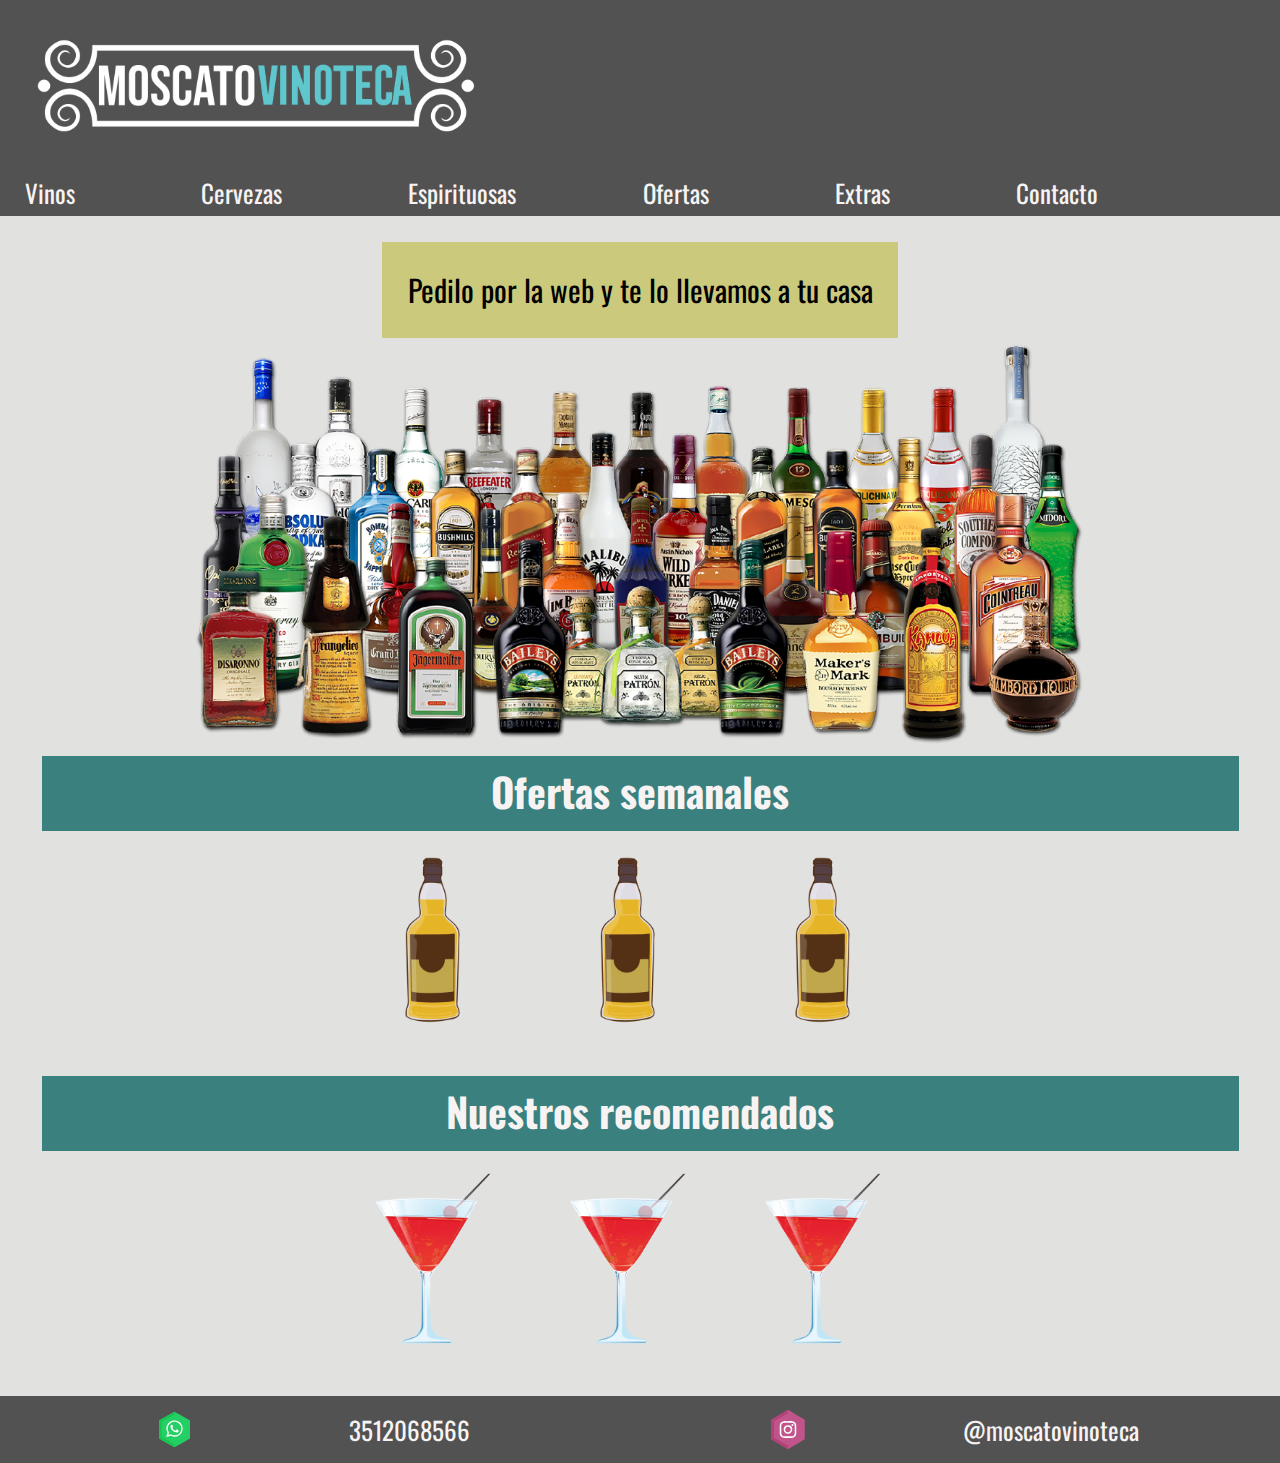
==== index.html @ 91c8aedd "Subida de proyecto responsive" ====
<!DOCTYPE html>
<html lang="en">

<!--  <iframe
        src="https://www.google.com/maps/embed?pb=!1m18!1m12!1m3!1d3406.822360210621!2d-64.21062738492478!3d-31.363880881421668!2m3!1f0!2f0!3f0!3m2!1i1024!2i768!4f13.1!3m3!1m2!1s0x943299100cd22561%3A0xc14b429c255f8173!2sMoscato!5e0!3m2!1ses!2sar!4v1655329818366!5m2!1ses!2sar"
        width="" height="" style="border:0;" allowfullscreen="" loading="lazy"
        referrerpolicy="no-referrer-when-downgrade"></iframe>
    mapa de google maps -->

<head>
    <meta charset="UTF-8">
    <meta http-equiv="X-UA-Compatible" content="IE=edge">
    <meta name="viewport" content="width=device-width, initial-scale=1.0">
    <title>Moscato Vinoteca</title>
    <link rel="stylesheet" href="css/style.css">
    <link rel="icon" type="imagen" href="imagenes/favicon.png" class="favicon" />
</head>

<body>
    <div class="div__contenedor">
        <nav class="nav__style grid__area--nav">
            <div class="div__color--top">
                <a href="index.html">
                    <img src="imagenes/logomoscato.png" alt="Logo de Moscato vinoteca" class="logo__style">
                </a>
                <ul class="nav__ul--style">
                    <li>
                        <button>
                            <a href="vinos.html" class="text__white">Vinos</a>
                        </button>
                    </li>
                    <li>
                        <button>
                            <a href="cervezas.html" class="text__white">Cervezas</a>
                        </button>
                    </li>
                    <li>
                        <button>
                            <a href="espirituosas.html" class="text__white">Espirituosas</a>
                        </button>
                    </li>
                    <li>
                        <button>
                            <a href="ofertas.html" class="text__white">Ofertas</a>
                        </button>
                    </li>
                    <li>
                        <button>
                            <a href="extras.html" class="text__white">Extras</a>
                        </button>
                    </li>
                    <li>
                        <button>
                            <a href="contacto.html" class="text__white">Contacto</a>
                        </button>
                    </li>
                </ul>
            </div>
        </nav>
        <!-- Ends nav -->
        <aside class="aside__style grid__area--aside">
            <p>Pedilo por la web y te lo llevamos a tu casa</p>
            <img src="imagenes/bebidasgeneral.png" alt="Bebidas general" class="aside__img">
        </aside>
        <section class="section__ofertas grid__area--header">
            <H2 class="text__white">Ofertas semanales</H2>
            <div class="section__ofertas--div">
                <img src="imagenes/destacados.png" alt="Oferta 2 cervezas $600" class="section__ofertas--img">
                <img src="imagenes/destacados.png" alt="Oferta 2 vinos $700" class="section__ofertas--img">
                <img src="imagenes/destacados.png" alt="Oferta 2 espumantes $800 " class="section__ofertas--img">
            </div>
        </section>
        <!-- Termina ofertas -->
        <section class="section__ofertas grid__area--main">
            <H2 class="text__white">Nuestros recomendados</H2>
            <div class="section__ofertas--div">
                <img src="imagenes/destacados2.png" alt="Moscato recomienda vino ***" class="section__ofertas--img">
                <img src="imagenes/destacados2.png" alt="Moscato recomienda cerveza ***"
                    class="section__ofertas--img">
                <img src="imagenes/destacados2.png" alt="Moscato recomienda espumante ***"
                    class="section__ofertas--img">
            </div>
        </section>
</body>
<footer class="footer__style .grid__area--footer">
    <a href="https://wa.link/emf33s">
        <div class="footer__style--div">
            <img src="imagenes/whatsapp.svg" alt="Whatsapp del local">
            <p class="text__white">3512068566</p>

        </div>
    </a>
    <a href="https://www.instagram.com/moscatovinoteca" target="_blank">
        <div class="footer__style--div">
            <img src="imagenes/instagram.svg" alt="Instagram de moscato vinoteca">
            <p class="text__white">@moscatovinoteca</p>
        </div>
    </a>
    <!-- <div>
    <a href="https://goo.gl/maps/rGuPQH4xYirKvTnp6" target="_blank">
        <img src="imagenes/ubicacion.svg" alt="Ubiacion del local">
        <p class="text__white">Lascano Colodrero 2765</p>
    </a> 
</div> -->
</footer>
    </div>

</html>
---- css/style.css ----
@import url('https://fonts.googleapis.com/css2?family=Oswald:wght@300;400&family=Roboto+Condensed&display=swap');

/* 1rem aprox 16px
selectores por grupo se separa (h1,h2,3)
selector especifico se separa por espacio (nav ul li a) en este caso llamo a "a"
*/
/* Selectores de etiqueta
Selectores de ID se pone # + nombre ej #productos es uno por html
padding es general
padding top, padding bottom, padding left, padding right
rgb ul #63AAD6
rgb cajas #D6D44D
rgb sin uso #8A8938*/
* {
    padding: 0;
    margin: 0;
   box-sizing: border-box; 
}

html {
    font-size: 62.5%;
    font-family: 'Oswald', sans-serif;
    background-color: #e1e1e0;
}

.text__white {
    color: rgb(247, 243, 243);
}

.text__dark {
    color: rgb(11, 11, 11);
}

.logo__style {
    width: 40%;
}

.div__color--top {
    background-color: rgba(33, 32, 32, 0.742);
    width: 100%;
}

.nav__style {
    font-size: 1rem;
}

.nav__style button {
    background-color: transparent;
    border: none;
    font-family: 'Oswald', sans-serif;
    font-size: 1.5rem;
    transition: 0.5s;
    cursor: pointer;
} 

a {
    text-decoration: none;
    list-style: none;
}

.nav__ul--style {
    display: flex;
    justify-content: space-between;
    flex-direction: row;
    align-items: center;
    list-style: none;
    flex-wrap: nowrap;
    padding-left: 10px;
    padding-bottom: 5px;
    margin-left: 10px;
    width: 85%;
    transition: 300ms;
}

.aside__style {
    width: 100%;
    display: flex;
    flex-wrap: wrap;
    flex-direction: row;
    justify-content: space-evenly;
    justify-items: center;
    align-items: center;
    margin-top: 2%;
    font-size: 1.5rem;
}
.aside__style p {
    background-color: #bfbd49a9;
    padding: 2%;
}

.aside__img {
    width: 80%;
}

h2,h3 {
    background-color: #2c7877ed;
    font-size: 2rem;
    text-align: center;
    padding: 5px;
    width: 95%;
    margin: auto;
}

.section__ofertas {
    width: 100%;
    padding: 10px;
    margin-bottom: 10px;
    text-align: center;
}

.section__ofertas--div {
    width: 98%;
    height: auto;
    display: flex;
    flex-direction: row;
    flex-wrap: nowrap;
    justify-content: center;
    align-items: center;

}

.section__ofertas--img {
    width: 30%;
    height: 20%;
    padding-top: 10px;
    padding-bottom: 10px;
    margin: 5px;
}

.footer__style {
    margin-top: 10px;
    background-color: rgba(33, 32, 32, 0.742);
    font-size: 1rem;
    height: auto;
    width: 100%;
    display: flex;
    flex-direction: row;
    flex-wrap: nowrap;
    justify-content: space-evenly;
    align-items: center;

}

.footer__style div img {
    width: 30%;
}

.footer__style--div {
    width: 100%;
    display: flex;
    flex-direction: row;
    justify-content: space-evenly;
    align-items: center;
}
/*GRID*/

.div__contenedor {
    display: grid;
    grid-template-columns: 100%;
    grid-template-areas:
    "nav"
    "aside"
    "header"
    "main"
    "footer";
}

.grid__area--nav {
    grid-area: nav;
}

.grid__area--aside {
    grid-area: aside;
}

.grid__area--header {
    grid-area: header;
}

.grid__area--main {
    grid-area: main;
}

.grid__area--footer {
    grid-area: footer;
}

/* @media */

@media screen and (min-width: 768px){
   
    .logo__style{
        width: 40%;
    }

    .nav__ul--style{
        padding-left: 15px;
    }

    .nav__style button{
        font-size: 2.5rem;
    }

    .aside__style p{
        font-size: 3rem;
    }

    h2,h3{
        font-size: 4rem;
        padding-bottom: 10px;
    }

    .section__ofertas--img{
        width: 20%;
        height: 25%;
    }

   .footer__style{
    font-size: 2.5rem;
   }

   .footer__style div img {
    width: 20%;
}
}

@media screen and (min-width: 1100px) {
    .footer__style div img {
        width: 10%;
    }

    .section__ofertas--img{
        width: 15%;
        height: 20%;
    }

    .aside__img{
        width: 70%;
    }

}

@media screen and (min-width: 1300px){
    .aside__img {
        width: 40%;
    }

    .logo__style {
        width: 30%;
    }

    .section__ofertas--img {
        margin: 10px;
        width: 13%;
        height: 15%;
        padding-top: 10px;
        padding-bottom: 10px;
    }
    
    .footer__style div img {
        width: 10%;
    }

    html {
        overflow-x: hidden;
    }
    
}

/* TERMINA EL INDEX*/

/* Empieza Vinos */

h1 {
    background-color: #2c7877ed;
    font-size: 2rem;
    text-align: start;
    padding: 10px 5px 5px 15px;
    width: 100%;
}

h4{
    font-size: 1.3rem;
}
.second__nav{
    display: flex;
    flex-direction: column;
    justify-content: flex-start;
    align-items: flex-start;
    justify-items: center;
    padding: 10px 10px;
    width: 100%;
    background-color: rgb(33 33 33 / 9%);
}
 .second__nav div{
    display: flex;
    flex-direction: row;
    flex-wrap: nowrap;
    justify-content: space-between;
    align-items: center;
    width: 100%;
    padding: 10px 10px;
    font-weight: 300;
    font-size: 1.3rem;

 }

.section__vinos--flex {
    display: flex;
    flex-direction: row;
    flex-wrap: wrap;
    justify-content: center;
    width: 100%;
    margin: 10px auto;
    padding: 10px;
    align-items: center;
}

.section__vinos--flex img {
    width: 100%;
    border-radius: 2px;
}

.section__vinos--flex figure{
    display: flex;
    flex-direction: column;
    justify-content: space-around;
    width: 40%;
    margin: 10px;
    background-color: #2c7877;
    padding: 5px;
    border-radius: 5px;
}

.section__vinos--flex p,figcaption {
    color: rgb(247, 243, 243);
    background-color: #699493;
    font-size: 1.5rem;
    font-weight: 300;
    text-align: center;
    margin: 2px auto;
    padding: 2px;
}

/*GRID VINOS*/

.grid__contenedor--vinos{
    display: grid;
    grid-template-columns: 30% 70%;
    grid-template-rows: auto;
    grid-template-areas: 
    "filtros catalogo"
    "filtros catalogo"
    "footer-vinos footer-vinos";
}

.grid__area--filtros{
    grid-area: filtros;
}

.grid__area--catalogo{
    grid-area: catalogo;
}

.grid__area--footer--vinos{
    grid-area: footer-vinos;
}

@media screen and (min-width: 768px){
    h4{
        font-size: 1.8rem;
    }

    h1{
        font-size: 2.5rem;
        padding-left: 15px;
    }

    .second__nav div {
        font-size: 1.5rem;
        justify-content: space-between;
        padding: 5px 5px;
        
    }

    .section__vinos--flex p,figcaption {
        font-size: 1.7rem;
        padding: 5px;
        border-radius: 5px; 
    }
    
    .section__vinos--flex figure{
        border-radius: 10px;
        padding: 5px;
    }
}

@media screen and (min-width: 1100px){
    .second__nav div{
        font-size: 1.8rem;
        padding-top: 10px;
    }

    h4{
        padding-top: 10px;
    }

    .section__vinos--flex p,figcaption {
        font-size: 2rem;
    }

    .section__vinos--flex figure{
        border-radius: 12px;
        padding: 10px;
        width: 30%;
    }

}

@media screen and (min-width: 1400px){
    .section__vinos--flex figure{
        width: 25%;
    }
}

/* TERMINA SECCION VINOS Y EMPIEZA CERVEZAS*/

.section__cervezas--flex {
    display: flex;
    flex-direction: row;
    flex-wrap: wrap;
    justify-content: center;
    width: 100%;
    margin: 10px auto;
    padding: 10px;
    align-items: center;
    border-radius: 12px;
}

.section__cervezas--flex img {
    width: 100%;
    border-radius: 2px;
}

.section__cervezas--flex figure{
    display: flex;
    flex-direction: column;
    justify-content: space-around;
    width: 40%;
    margin: 10px;
    background-color: #2c7877;
    padding: 5px;
    border-radius: 5px;
}

.section__cervezas--flex p,figcaption {
    color: rgb(247, 243, 243);
    background-color: #699493;
    font-size: 1.5rem;
    font-weight: 300;
    text-align: center;
    margin: 2px auto;
    padding: 2px;
}

/* GRID CERVEZAS */

.grid__contenedor--cervezas{
    display: grid;
    grid-template-columns: 30% 70%;
    grid-template-rows: auto;
    grid-template-areas: 
    "filtros catalogo";
}

.grid__area--filtros{
    grid-area: filtros;
}

.grid__area--catalogo{
    grid-area: catalogo;
}

@media screen and (min-width: 768px){
    h4{
        font-size: 1.8rem;
    }

    h1{
        font-size: 2.5rem;
    }

    .second__nav div {
        font-size: 1.5rem;
        justify-content: space-between;
        padding: 5px 5px;
        
    }

    .section__cervezas--flex p,figcaption {
        font-size: 1.7rem;
        padding: 5px;
        border-radius: 5px; 
    }
    
    .section__cervezas--flex figure{
        border-radius: 10px;
        padding: 5px;
    }
}

@media screen and (min-width: 1100px){
    .second__nav div{
        font-size: 1.8rem;
        padding-top: 10px;
    }

    h4{
        padding-top: 10px;
    }

    .section__cervezas--flex p,figcaption {
        font-size: 2rem;
    }

    .section__cervezas--flex figure{
        border-radius: 12px;
        padding: 10px;
        width: 30%;
    }

}

@media screen and (min-width: 1400px){
    .section__cervezas--flex figure{
        width: 25%;
    }
}

/* TERMINA CERVEZAS Y EMPIEZA ESPIRITUOSAS*/

.section__espirituosas--flex {
    display: flex;
    flex-direction: row;
    flex-wrap: wrap;
    justify-content: center;
    width: 100%;
    margin: 10px auto;
    padding: 10px;
    align-items: center;
    border-radius: 12px;
}

.section__espirituosas--flex img {
    width: 100%;
    border-radius: 2px;
}

.section__espirituosas--flex figure{
    display: flex;
    flex-direction: column;
    justify-content: space-around;
    width: 40%;
    margin: 10px;
    background-color: #2c7877;
    padding: 5px;
    border-radius: 5px;
}

.section__espirituosas--flex p,figcaption {
    color: rgb(247, 243, 243);
    background-color: #699493;
    font-size: 1.5rem;
    font-weight: 300;
    text-align: center;
    margin: 2px auto;
    padding: 2px;
}

/* GRID ESPIRITUOSAS*/

.grid__contenedor--espirituosas{
    display: grid;
    grid-template-columns: 30% 70%;
    grid-template-rows: auto;
    grid-template-areas: 
    "filtros catalogo";
}

.grid__area--filtros{
    grid-area: filtros;
}

.grid__area--catalogo{
    grid-area: catalogo;
}

@media screen and (min-width: 768px){
    h4{
        font-size: 1.8rem;
    }

    h1{
        font-size: 2.5rem;
    }

    .second__nav div {
        font-size: 1.5rem;
        justify-content: space-between;
        padding: 5px 5px;
        
    }

    .section__espirituosas--flex p,figcaption {
        font-size: 1.7rem;
        padding: 5px;
        border-radius: 5px; 
    }
    
    .section__espirituosas--flex figure{
        border-radius: 10px;
        padding: 5px;
    }
}

@media screen and (min-width: 1100px){
   
    .second__nav div{
        font-size: 1.8rem;
        padding-top: 10px;
    }

    h4{
        padding-top: 10px;
    }

    .section__espirituosas--flex p,figcaption {
        font-size: 2rem;
    }

    .section__espirituosas--flex figure{
        border-radius: 12px;
        padding: 10px;
        width: 30%;
    }

}

@media screen and (min-width: 1400px){
    .section__espirituosas--flex figure{
        width: 25%;
    }
}

/* TERMINA ESPIRITUOSAS EMPIEZA OFERTAs*/

.section__ofertas--flex {
    display: flex;
    flex-direction: row;
    flex-wrap: wrap;
    justify-content: center;
    width: 100%;
    margin: 10px auto;
    padding: 10px;
    align-items: center;
    border-radius: 12px;
}

.section__ofertas--flex img {
    width: 100%;
    border-radius: 2px;
}

.section__ofertas--flex figure{
    display: flex;
    flex-direction: column;
    justify-content: space-around;
    width: 40%;
    margin: 10px;
    background-color: #2c7877;
    padding: 5px;
    border-radius: 5px;
}

.section__ofertas--flex p,figcaption {
    color: rgb(247, 243, 243);
    background-color: #699493;
    font-size: 1.5rem;
    font-weight: 300;
    text-align: center;
    margin: 2px auto;
    padding: 2px;
}

/* GRID OFERTAS*/

.grid__contenedor--ofertas{
    display: grid;
    grid-template-columns: 30% 70%;
    grid-template-rows: auto;
    grid-template-areas: 
    "filtros catalogo";
}

.grid__area--filtros{
    grid-area: filtros;
}

.grid__area--catalogo{
    grid-area: catalogo;
}

@media screen and (min-width: 768px){
    h4{
        font-size: 1.8rem;
    }

    h1{
        font-size: 2.5rem;
    }

    .second__nav div {
        font-size: 1.5rem;
        justify-content: space-between;
        padding: 5px 5px;
        
    }

    .section__ofertas--flex p,figcaption {
        font-size: 1.7rem;
        padding: 5px;
        border-radius: 5px; 
    }
    
    .section__ofertas--flex figure{
        border-radius: 10px;
        padding: 5px;
    }
}

@media screen and (min-width: 1100px){
   
    .second__nav div{
        font-size: 1.8rem;
        padding-top: 10px;
    }

    h4{
        padding-top: 10px;
    }

    .section__ofertas--flex p,figcaption {
        font-size: 2rem;
    }

    .section__ofertas--flex figure{
        border-radius: 12px;
        padding: 10px;
        width: 30%;
    }

}

@media screen and (min-width: 1400px){
    .section__ofertas--flex figure{
        width: 25%;
    }
}
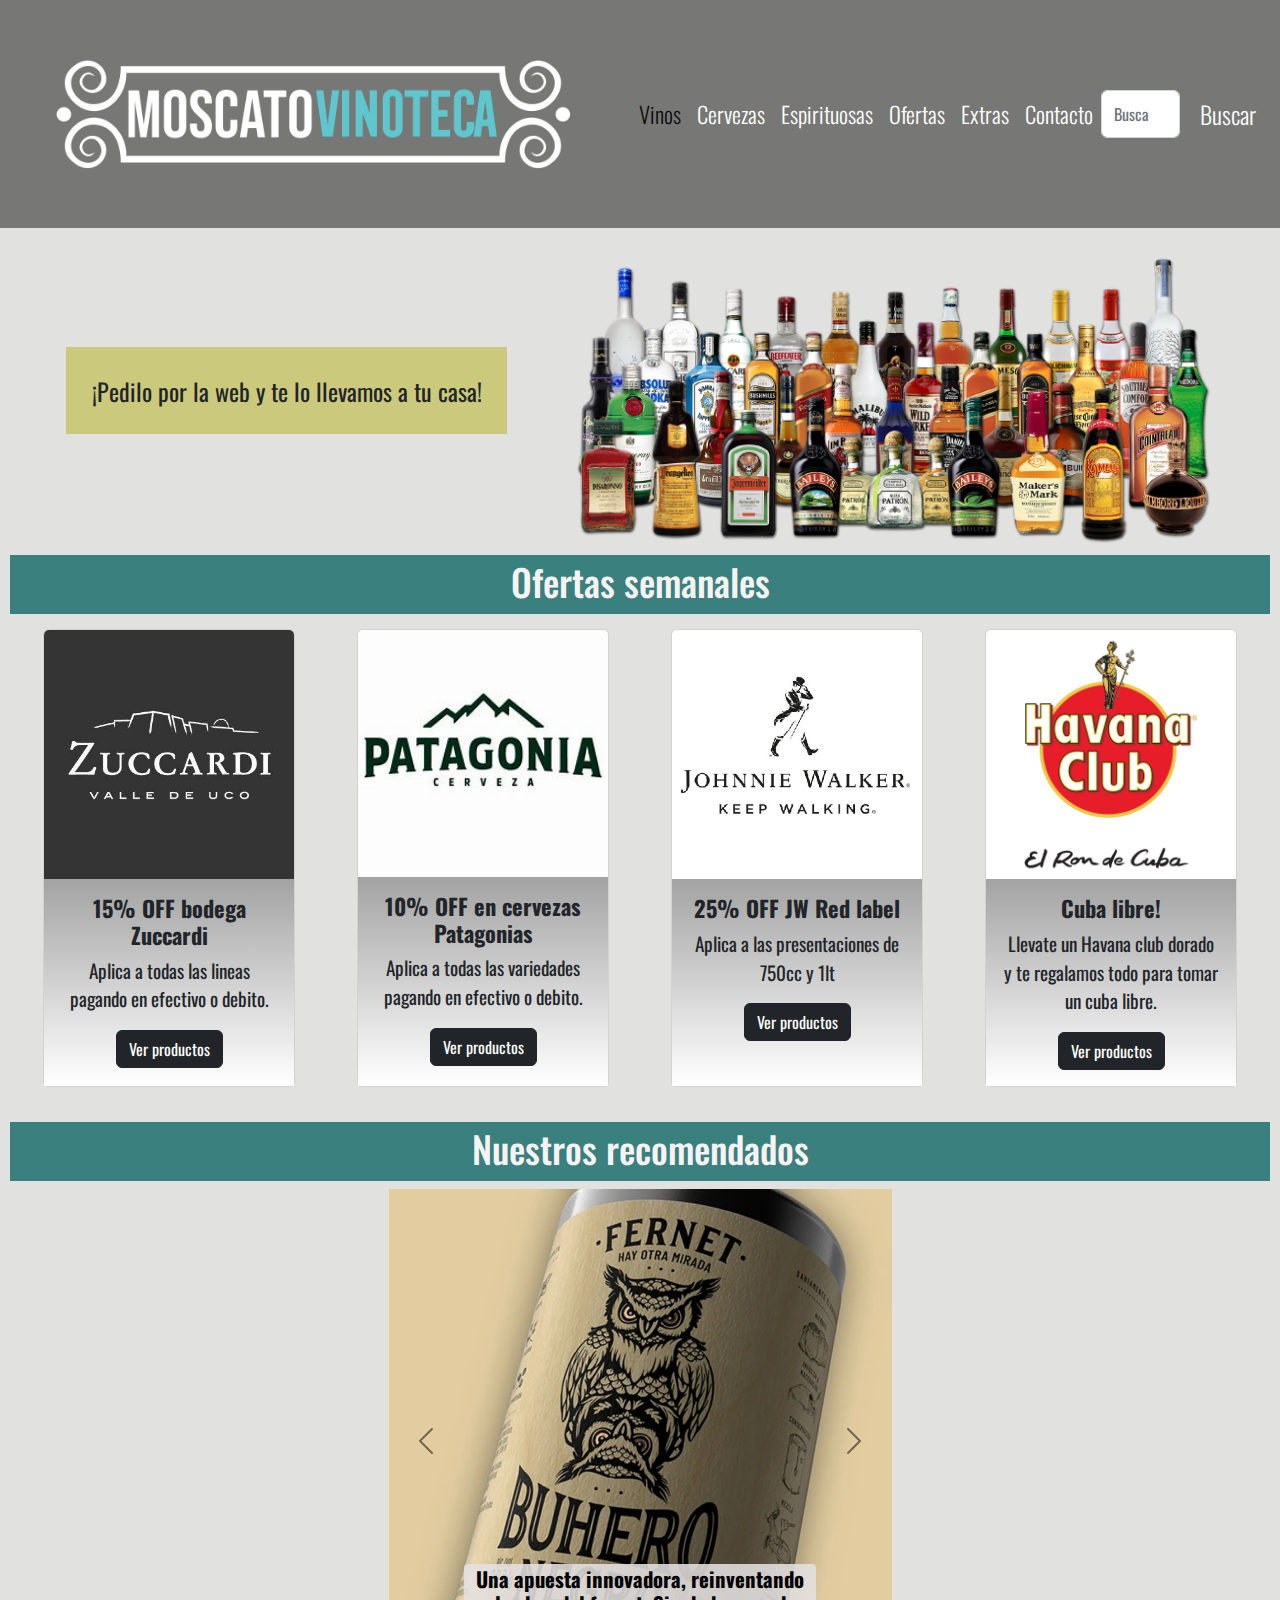
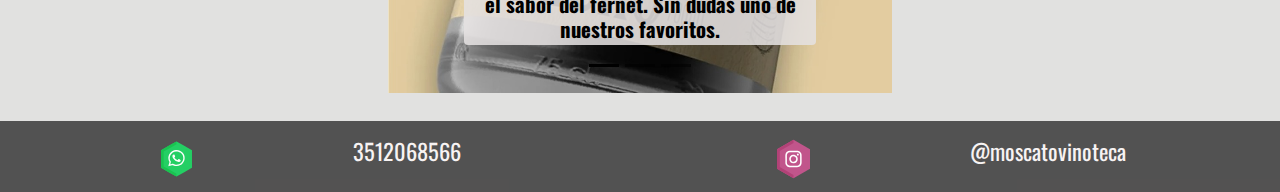
==== commit 58f083ae: "Index responsive + boostrap terminado" ====
--- a/index.html
+++ b/index.html
@@ -8,101 +8,174 @@
     mapa de google maps -->
 
 <head>
-    <meta charset="UTF-8">
-    <meta http-equiv="X-UA-Compatible" content="IE=edge">
-    <meta name="viewport" content="width=device-width, initial-scale=1.0">
-    <title>Moscato Vinoteca</title>
-    <link rel="stylesheet" href="css/style.css">
-    <link rel="icon" type="imagen" href="imagenes/favicon.png" class="favicon" />
+  <meta charset="UTF-8">
+  <meta http-equiv="X-UA-Compatible" content="IE=edge">
+  <meta name="viewport" content="width=device-width, initial-scale=1.0">
+  <title>Moscato Vinoteca</title>
+  <link rel="stylesheet" href="css/bootstrap.min.css">
+  <link rel="stylesheet" href="css/style.css">
+  <link rel="icon" type="imagen" href="imagenes/favicon.png" class="favicon" />
 </head>
 
-<body>
-    <div class="div__contenedor">
-        <nav class="nav__style grid__area--nav">
-            <div class="div__color--top">
-                <a href="index.html">
-                    <img src="imagenes/logomoscato.png" alt="Logo de Moscato vinoteca" class="logo__style">
-                </a>
-                <ul class="nav__ul--style">
-                    <li>
-                        <button>
-                            <a href="vinos.html" class="text__white">Vinos</a>
-                        </button>
-                    </li>
-                    <li>
-                        <button>
-                            <a href="cervezas.html" class="text__white">Cervezas</a>
-                        </button>
-                    </li>
-                    <li>
-                        <button>
-                            <a href="espirituosas.html" class="text__white">Espirituosas</a>
-                        </button>
-                    </li>
-                    <li>
-                        <button>
-                            <a href="ofertas.html" class="text__white">Ofertas</a>
-                        </button>
-                    </li>
-                    <li>
-                        <button>
-                            <a href="extras.html" class="text__white">Extras</a>
-                        </button>
-                    </li>
-                    <li>
-                        <button>
-                            <a href="contacto.html" class="text__white">Contacto</a>
-                        </button>
-                    </li>
-                </ul>
+<body id="html">
+  <nav class="navbar navbar-expand-lg nav__bgcolor nav__style">
+    <div class="container-fluid">
+      <a class="navbar-brand" href="index.html">
+        <img src="imagenes/logomoscato.png" alt="" class="logo__style">
+      </a>
+      <button class="navbar-toggler" type="button" data-bs-toggle="collapse" data-bs-target="#navbarSupportedContent"
+        aria-controls="navbarSupportedContent" aria-expanded="false" aria-label="Toggle navigation">
+        <span class="navbar-toggler-icon"></span>
+      </button>
+      <div class="collapse navbar-collapse" id="navbarSupportedContent">
+        <ul class="navbar-nav me-auto mb-2 mb-lg-0 mr-lg-2">
+          <li class="nav-item">
+            <a class="nav-link active" aria-current="page" href="vinos.html">Vinos</a>
+          </li>
+          <li class="nav-item">
+            <a class="nav-link" href="cervezas.html">Cervezas</a>
+          </li>
+          <li class="nav-item">
+            <a class="nav-link" href="espirituosas.html">Espirituosas</a>
+          </li>
+          <li class="nav-item">
+            <a class="nav-link" href="espirituosas.html">Ofertas</a>
+          </li>
+          <li class="nav-item">
+            <a class="nav-link" href="espirituosas.html">Extras</a>
+          </li>
+          <li class="nav-item">
+            <a class="nav-link" href="espirituosas.html">Contacto</a>
+          </li>
+        </ul>
+        <form class="d-flex" role="search">
+          <input class="form-control me-2" type="search" placeholder="Busca tu bebida" aria-label="Search">
+          <button class="btn btn-outline-success nav__buscador" type="submit">Buscar</button>
+        </form>
+      </div>
+    </div>
+  </nav>
+
+  <!-- Ends nav -->
+  <aside class="aside__style">
+    <p>¡Pedilo por la web y te lo llevamos a tu casa!</p>
+    <img src="imagenes/bebidasgeneral.png" alt="Bebidas general" class="aside__img">
+  </aside>
+  <section class="section__ofertas">
+    <H2 class="text__white">Ofertas semanales</H2>
+    <div class="ofertas__card--contenedor">
+      <div class="card ofertas__card--size">
+        <img src="imagenes/zuccardi_oferta.jpg" class="card-img-top" alt="...">
+        <div class="card-body ofertas__card--bg">
+          <h5 class="card-title text__bold">15% OFF bodega Zuccardi</h5>
+          <p class="card-text text__secondary">Aplica a todas las lineas pagando en efectivo o debito.</p>
+          <a href="#" class="btn btn-dark">Ver productos</a>
+        </div>
+      </div>
+      <div class="card ofertas__card--size">
+        <img src="imagenes/patagonia_oferta.jpg" class="card-img-top" alt="...">
+        <div class="card-body ofertas__card--bg">
+          <h5 class="card-title text__bold">10% OFF en cervezas Patagonias</h5>
+          <p class="card-text text__secondary">Aplica a todas las variedades pagando en efectivo o debito.</p>
+          <a href="#" class="btn btn-dark">Ver productos</a>
+        </div>
+      </div>
+      <div class="card ofertas__card--size">
+        <img src="imagenes/johnnie_walker_oferta.png" class="card-img-top" alt="...">
+        <div class="card-body ofertas__card--bg">
+          <h5 class="card-title text__bold">25% OFF JW Red label</h5>
+          <p class="card-text text__secondary">Aplica a las presentaciones de 750cc y 1lt</p>
+          <a href="#" class="btn btn-dark">Ver productos</a>
+        </div>
+      </div>
+      <div class="card ofertas__card--size">
+        <img src="imagenes/havana_oferta.png" class="card-img-top" alt="...">
+        <div class="card-body ofertas__card--bg">
+          <h5 class="card-title text__bold">Cuba libre!</h5>
+          <p class="card-text text__secondary">Llevate un Havana club dorado y te regalamos todo para tomar un cuba
+            libre.</p>
+          <a href="#" class="btn btn-dark">Ver productos</a>
+        </div>
+      </div>
+    </div>
+  </section>
+  <!-- Termina ofertas -->
+  <!-- Empieza recomendados -->
+
+  <section class="section__ofertas">
+    <H2 class="text__white">Nuestros recomendados</H2>
+    <div class="reco__contenedor">
+      <div id="carouselExampleDark" class="carousel carousel-dark slide" data-bs-ride="carousel">
+        <div class="carousel-indicators">
+          <button type="button" data-bs-target="#carouselExampleDark" data-bs-slide-to="0" class="active"
+            aria-current="true" aria-label="Slide 1"></button>
+          <button type="button" data-bs-target="#carouselExampleDark" data-bs-slide-to="1"
+            aria-label="Slide 2"></button>
+          <button type="button" data-bs-target="#carouselExampleDark" data-bs-slide-to="2"
+            aria-label="Slide 3"></button>
+        </div>
+        <div class="carousel-inner my-2">
+          <div class="carousel-item active" data-bs-interval="10000">
+            <img src="imagenes/fernetbuhero.jpg" class="d-block w-100" alt="...">
+            <div class="carousel-caption d-none d-md-block">
+              <h5 class="reco__h5">Una apuesta innovadora, reinventando el sabor del fernet. Sin dudas uno de
+                nuestros favoritos.</h5>
             </div>
-        </nav>
-        <!-- Ends nav -->
-        <aside class="aside__style grid__area--aside">
-            <p>Pedilo por la web y te lo llevamos a tu casa</p>
-            <img src="imagenes/bebidasgeneral.png" alt="Bebidas general" class="aside__img">
-        </aside>
-        <section class="section__ofertas grid__area--header">
-            <H2 class="text__white">Ofertas semanales</H2>
-            <div class="section__ofertas--div">
-                <img src="imagenes/destacados.png" alt="Oferta 2 cervezas $600" class="section__ofertas--img">
-                <img src="imagenes/destacados.png" alt="Oferta 2 vinos $700" class="section__ofertas--img">
-                <img src="imagenes/destacados.png" alt="Oferta 2 espumantes $800 " class="section__ofertas--img">
+          </div>
+          <div class="carousel-item" data-bs-interval="2000">
+            <img src="imagenes/aconcagua_recomendado.jpg" class="d-block w-100" alt="...">
+            <div class="carousel-caption d-none d-md-block">
+              <h5 class="reco__h5">Directo desde la patagonia argentina, elaborado con los mejores botanicos y agua de
+                deshielo nos trae un sabor unico.</h5>
             </div>
-        </section>
-        <!-- Termina ofertas -->
-        <section class="section__ofertas grid__area--main">
-            <H2 class="text__white">Nuestros recomendados</H2>
-            <div class="section__ofertas--div">
-                <img src="imagenes/destacados2.png" alt="Moscato recomienda vino ***" class="section__ofertas--img">
-                <img src="imagenes/destacados2.png" alt="Moscato recomienda cerveza ***"
-                    class="section__ofertas--img">
-                <img src="imagenes/destacados2.png" alt="Moscato recomienda espumante ***"
-                    class="section__ofertas--img">
+          </div>
+          <div class="carousel-item">
+            <img src="imagenes/sheridans_recomendado.jpg" class="d-block w-100" alt="...">
+            <div class="carousel-caption d-none d-md-block">
+              <h5 class="reco__h5">De un lado de cafe irlandes y del otro licor de chocolate blanco, el equilibrio
+                perfecto.</h5>
+
             </div>
-        </section>
+          </div>
+          <button class="carousel-control-prev" type="button" data-bs-target="#carouselExampleDark"
+            data-bs-slide="prev">
+            <span class="carousel-control-prev-icon" aria-hidden="true"></span>
+            <span class="visually-hidden">Volver</span>
+          </button>
+          <button class="carousel-control-next" type="button" data-bs-target="#carouselExampleDark"
+            data-bs-slide="next">
+            <span class="carousel-control-next-icon" aria-hidden="true"></span>
+            <span class="visually-hidden">Siguiente</span>
+          </button>
+        </div>
+      </div>
+    </div>
+  </section>
+  <script src="js/bootstrap.min.js"></script>
 </body>
-<footer class="footer__style .grid__area--footer">
-    <a href="https://wa.link/emf33s">
-        <div class="footer__style--div">
-            <img src="imagenes/whatsapp.svg" alt="Whatsapp del local">
-            <p class="text__white">3512068566</p>
+<footer class="footer__style">
+  <a href="https://wa.link/emf33s">
+    <div class="footer__style--div">
+      <img src="imagenes/whatsapp.svg" alt="Whatsapp del local">
+      <p class="text__white">3512068566</p>
 
-        </div>
-    </a>
-    <a href="https://www.instagram.com/moscatovinoteca" target="_blank">
-        <div class="footer__style--div">
-            <img src="imagenes/instagram.svg" alt="Instagram de moscato vinoteca">
-            <p class="text__white">@moscatovinoteca</p>
-        </div>
-    </a>
-    <!-- <div>
+    </div>
+  </a>
+  <a href="https://www.instagram.com/moscatovinoteca" target="_blank">
+    <div class="footer__style--div">
+      <img src="imagenes/instagram.svg" alt="Instagram de moscato vinoteca">
+      <p class="text__white">@moscatovinoteca</p>
+    </div>
+  </a>
+  <!-- <div>
     <a href="https://goo.gl/maps/rGuPQH4xYirKvTnp6" target="_blank">
         <img src="imagenes/ubicacion.svg" alt="Ubiacion del local">
         <p class="text__white">Lascano Colodrero 2765</p>
     </a> 
+    link de whatsapp: https://wa.link/emf33s
+    link de instagram: https://www.instagram.com/moscatovinoteca
 </div> -->
+
 </footer>
-    </div>
 
 </html>--- a/css/style.css
+++ b/css/style.css
@@ -14,10 +14,10 @@
 * {
     padding: 0;
     margin: 0;
-   box-sizing: border-box; 
-}
-
-html {
+    box-sizing: border-box;
+}
+
+#html {
     font-size: 62.5%;
     font-family: 'Oswald', sans-serif;
     background-color: #e1e1e0;
@@ -32,26 +32,33 @@
 }
 
 .logo__style {
-    width: 40%;
-}
-
-.div__color--top {
-    background-color: rgba(33, 32, 32, 0.742);
-    width: 100%;
+    width: 100%;
+}
+
+.nav__bgcolor {
+    background-color: rgba(33, 32, 32, 0.553);
+    width: 100%;
+
 }
 
 .nav__style {
-    font-size: 1rem;
+    height: 20%;
+}
+
+.nav__style ul li a {
+    font-size: 1.5rem;
+    color: white;
+    font-weight: 400;
 }
 
 .nav__style button {
-    background-color: transparent;
-    border: none;
     font-family: 'Oswald', sans-serif;
     font-size: 1.5rem;
     transition: 0.5s;
     cursor: pointer;
-} 
+    color: white;
+    border: none;
+}
 
 a {
     text-decoration: none;
@@ -72,6 +79,11 @@
     transition: 300ms;
 }
 
+.nav__buscador {
+    font-weight: 300;
+    border-radius: 2px;
+}
+
 .aside__style {
     width: 100%;
     display: flex;
@@ -81,51 +93,71 @@
     justify-items: center;
     align-items: center;
     margin-top: 2%;
-    font-size: 1.5rem;
-}
+    font-size: 1.2rem;
+}
+
 .aside__style p {
     background-color: #bfbd49a9;
     padding: 2%;
 }
 
 .aside__img {
-    width: 80%;
-}
-
-h2,h3 {
+    width: 75%;
+}
+
+h2,
+h3 {
     background-color: #2c7877ed;
     font-size: 2rem;
     text-align: center;
     padding: 5px;
-    width: 95%;
+    width: 100%;
     margin: auto;
 }
 
 .section__ofertas {
     width: 100%;
     padding: 10px;
-    margin-bottom: 10px;
     text-align: center;
 }
 
-.section__ofertas--div {
-    width: 98%;
-    height: auto;
-    display: flex;
-    flex-direction: row;
-    flex-wrap: nowrap;
-    justify-content: center;
-    align-items: center;
-
-}
-
-.section__ofertas--img {
-    width: 30%;
-    height: 20%;
-    padding-top: 10px;
-    padding-bottom: 10px;
+.ofertas__card--size {
+    width: 40%;
     margin: 5px;
 }
+
+.text__bold {
+    font-weight: bold;
+}
+
+.text__secondary {
+    font-size: 0.8rem;
+}
+
+.ofertas__card--contenedor {
+    display: flex;
+    flex-wrap: wrap;
+    justify-content: space-around;
+    margin: 10px 2px;
+}
+
+.ofertas__card--bg {
+    background: linear-gradient(#0000005c, #ffffffe0);
+}
+
+.reco__h5 {
+    background-color: #e5e1e1de;
+    font-size: 1.3rem;
+    padding: 3px;
+    border-radius: 4px;
+    font-weight: bold;
+}
+
+.reco__contenedor {
+    width: 70%;
+    margin: auto;
+}
+
 
 .footer__style {
     margin-top: 10px;
@@ -151,77 +183,84 @@
     flex-direction: row;
     justify-content: space-evenly;
     align-items: center;
-}
-/*GRID*/
-
-.div__contenedor {
-    display: grid;
-    grid-template-columns: 100%;
-    grid-template-areas:
-    "nav"
-    "aside"
-    "header"
-    "main"
-    "footer";
-}
-
-.grid__area--nav {
-    grid-area: nav;
-}
-
-.grid__area--aside {
-    grid-area: aside;
-}
-
-.grid__area--header {
-    grid-area: header;
-}
-
-.grid__area--main {
-    grid-area: main;
-}
-
-.grid__area--footer {
-    grid-area: footer;
-}
-
-/* @media */
-
-@media screen and (min-width: 768px){
-   
-    .logo__style{
-        width: 40%;
-    }
-
-    .nav__ul--style{
+    padding-top: 10px;
+    padding-right: 10px;
+}
+
+
+@media screen and (min-width: 768px) {
+
+    .logo__style {
+        width: 45%;
+    }
+
+    .nav__ul--style {
         padding-left: 15px;
     }
 
-    .nav__style button{
-        font-size: 2.5rem;
-    }
-
-    .aside__style p{
-        font-size: 3rem;
-    }
-
-    h2,h3{
-        font-size: 4rem;
+    .aside__style p {
+        font-size: 1.5rem;
+    }
+
+    .aside__img {
+        width: 65%;
+    }
+
+    h2,
+    h3 {
+        font-size: 2.3rem;
         padding-bottom: 10px;
     }
 
-    .section__ofertas--img{
+    .ofertas__card--size {
+        width: 35%;
+    }
+
+    .text__bold {
+        font-size: 1.4rem;
+    }
+
+    .text__secondary {
+        font-size: 1.2rem;
+    }
+
+    .reco__contenedor {
+        width: 60%;
+    }
+
+    .footer__style--div {
+        font-size: 1.4rem;
+        padding-top: 5px;
+    }
+
+    .footer__style div img {
         width: 20%;
-        height: 25%;
-    }
-
-   .footer__style{
-    font-size: 2.5rem;
-   }
-
-   .footer__style div img {
-    width: 20%;
-}
+    }
+
+}
+
+@media screen and (min-width: 992px) {
+
+    .logo__style {
+        width: 100%;
+    }
+
+    .nav__style ul li a {
+        font-size: 1.4rem;
+        font-weight: 300;
+    }
+
+    .aside__img {
+        width: 50%;
+
+    }
+
+    .ofertas__card--size {
+        width: 30%;
+    }
+
+
+
 }
 
 @media screen and (min-width: 1100px) {
@@ -229,24 +268,27 @@
         width: 10%;
     }
 
-    .section__ofertas--img{
+    .section__ofertas--img {
         width: 15%;
         height: 20%;
     }
 
-    .aside__img{
-        width: 70%;
-    }
-
-}
-
-@media screen and (min-width: 1300px){
+    .aside__img {
+        width: 50%;
+    }
+
+    .reco__contenedor {
+        width: 40%;
+    }
+
+    .ofertas__card--size {
+        width: 20%;
+    }
+}
+
+@media screen and (min-width: 1300px) {
     .aside__img {
         width: 40%;
-    }
-
-    .logo__style {
-        width: 30%;
     }
 
     .section__ofertas--img {
@@ -256,13 +298,28 @@
         padding-top: 10px;
         padding-bottom: 10px;
     }
-    
+
     .footer__style div img {
         width: 10%;
     }
 
     html {
         overflow-x: hidden;
+    }
+
+}
+
+@media screen and (min-width: 1400px){
+    .ofertas__card--size {
+        width: 18%;
+    }
+
+    .logo__style {
+        width: 75%;
+    }
+
+    .footer__style {
+        margin-top: 20px;
     }
     
 }
@@ -279,10 +336,11 @@
     width: 100%;
 }
 
-h4{
+h4 {
     font-size: 1.3rem;
 }
-.second__nav{
+
+.second__nav {
     display: flex;
     flex-direction: column;
     justify-content: flex-start;
@@ -292,7 +350,8 @@
     width: 100%;
     background-color: rgb(33 33 33 / 9%);
 }
- .second__nav div{
+
+.second__nav div {
     display: flex;
     flex-direction: row;
     flex-wrap: nowrap;
@@ -303,7 +362,7 @@
     font-weight: 300;
     font-size: 1.3rem;
 
- }
+}
 
 .section__vinos--flex {
     display: flex;
@@ -321,7 +380,7 @@
     border-radius: 2px;
 }
 
-.section__vinos--flex figure{
+.section__vinos--flex figure {
     display: flex;
     flex-direction: column;
     justify-content: space-around;
@@ -332,7 +391,8 @@
     border-radius: 5px;
 }
 
-.section__vinos--flex p,figcaption {
+.section__vinos--flex p,
+figcaption {
     color: rgb(247, 243, 243);
     background-color: #699493;
     font-size: 1.5rem;
@@ -344,34 +404,34 @@
 
 /*GRID VINOS*/
 
-.grid__contenedor--vinos{
+.grid__contenedor--vinos {
     display: grid;
     grid-template-columns: 30% 70%;
     grid-template-rows: auto;
-    grid-template-areas: 
-    "filtros catalogo"
-    "filtros catalogo"
-    "footer-vinos footer-vinos";
-}
-
-.grid__area--filtros{
+    grid-template-areas:
+        "filtros catalogo"
+        "filtros catalogo"
+        "footer-vinos footer-vinos";
+}
+
+.grid__area--filtros {
     grid-area: filtros;
 }
 
-.grid__area--catalogo{
+.grid__area--catalogo {
     grid-area: catalogo;
 }
 
-.grid__area--footer--vinos{
+.grid__area--footer--vinos {
     grid-area: footer-vinos;
 }
 
-@media screen and (min-width: 768px){
-    h4{
+@media screen and (min-width: 768px) {
+    h4 {
         font-size: 1.8rem;
     }
 
-    h1{
+    h1 {
         font-size: 2.5rem;
         padding-left: 15px;
     }
@@ -380,36 +440,38 @@
         font-size: 1.5rem;
         justify-content: space-between;
         padding: 5px 5px;
-        
-    }
-
-    .section__vinos--flex p,figcaption {
+
+    }
+
+    .section__vinos--flex p,
+    figcaption {
         font-size: 1.7rem;
         padding: 5px;
-        border-radius: 5px; 
-    }
-    
-    .section__vinos--flex figure{
+        border-radius: 5px;
+    }
+
+    .section__vinos--flex figure {
         border-radius: 10px;
         padding: 5px;
     }
 }
 
-@media screen and (min-width: 1100px){
-    .second__nav div{
+@media screen and (min-width: 1100px) {
+    .second__nav div {
         font-size: 1.8rem;
         padding-top: 10px;
     }
 
-    h4{
+    h4 {
         padding-top: 10px;
     }
 
-    .section__vinos--flex p,figcaption {
+    .section__vinos--flex p,
+    figcaption {
         font-size: 2rem;
     }
 
-    .section__vinos--flex figure{
+    .section__vinos--flex figure {
         border-radius: 12px;
         padding: 10px;
         width: 30%;
@@ -417,8 +479,8 @@
 
 }
 
-@media screen and (min-width: 1400px){
-    .section__vinos--flex figure{
+@media screen and (min-width: 1400px) {
+    .section__vinos--flex figure {
         width: 25%;
     }
 }
@@ -442,7 +504,7 @@
     border-radius: 2px;
 }
 
-.section__cervezas--flex figure{
+.section__cervezas--flex figure {
     display: flex;
     flex-direction: column;
     justify-content: space-around;
@@ -453,7 +515,8 @@
     border-radius: 5px;
 }
 
-.section__cervezas--flex p,figcaption {
+.section__cervezas--flex p,
+figcaption {
     color: rgb(247, 243, 243);
     background-color: #699493;
     font-size: 1.5rem;
@@ -465,28 +528,28 @@
 
 /* GRID CERVEZAS */
 
-.grid__contenedor--cervezas{
+.grid__contenedor--cervezas {
     display: grid;
     grid-template-columns: 30% 70%;
     grid-template-rows: auto;
-    grid-template-areas: 
-    "filtros catalogo";
-}
-
-.grid__area--filtros{
+    grid-template-areas:
+        "filtros catalogo";
+}
+
+.grid__area--filtros {
     grid-area: filtros;
 }
 
-.grid__area--catalogo{
+.grid__area--catalogo {
     grid-area: catalogo;
 }
 
-@media screen and (min-width: 768px){
-    h4{
+@media screen and (min-width: 768px) {
+    h4 {
         font-size: 1.8rem;
     }
 
-    h1{
+    h1 {
         font-size: 2.5rem;
     }
 
@@ -494,36 +557,38 @@
         font-size: 1.5rem;
         justify-content: space-between;
         padding: 5px 5px;
-        
-    }
-
-    .section__cervezas--flex p,figcaption {
+
+    }
+
+    .section__cervezas--flex p,
+    figcaption {
         font-size: 1.7rem;
         padding: 5px;
-        border-radius: 5px; 
-    }
-    
-    .section__cervezas--flex figure{
+        border-radius: 5px;
+    }
+
+    .section__cervezas--flex figure {
         border-radius: 10px;
         padding: 5px;
     }
 }
 
-@media screen and (min-width: 1100px){
-    .second__nav div{
+@media screen and (min-width: 1100px) {
+    .second__nav div {
         font-size: 1.8rem;
         padding-top: 10px;
     }
 
-    h4{
+    h4 {
         padding-top: 10px;
     }
 
-    .section__cervezas--flex p,figcaption {
+    .section__cervezas--flex p,
+    figcaption {
         font-size: 2rem;
     }
 
-    .section__cervezas--flex figure{
+    .section__cervezas--flex figure {
         border-radius: 12px;
         padding: 10px;
         width: 30%;
@@ -531,8 +596,8 @@
 
 }
 
-@media screen and (min-width: 1400px){
-    .section__cervezas--flex figure{
+@media screen and (min-width: 1400px) {
+    .section__cervezas--flex figure {
         width: 25%;
     }
 }
@@ -556,7 +621,7 @@
     border-radius: 2px;
 }
 
-.section__espirituosas--flex figure{
+.section__espirituosas--flex figure {
     display: flex;
     flex-direction: column;
     justify-content: space-around;
@@ -567,7 +632,8 @@
     border-radius: 5px;
 }
 
-.section__espirituosas--flex p,figcaption {
+.section__espirituosas--flex p,
+figcaption {
     color: rgb(247, 243, 243);
     background-color: #699493;
     font-size: 1.5rem;
@@ -579,28 +645,28 @@
 
 /* GRID ESPIRITUOSAS*/
 
-.grid__contenedor--espirituosas{
+.grid__contenedor--espirituosas {
     display: grid;
     grid-template-columns: 30% 70%;
     grid-template-rows: auto;
-    grid-template-areas: 
-    "filtros catalogo";
-}
-
-.grid__area--filtros{
+    grid-template-areas:
+        "filtros catalogo";
+}
+
+.grid__area--filtros {
     grid-area: filtros;
 }
 
-.grid__area--catalogo{
+.grid__area--catalogo {
     grid-area: catalogo;
 }
 
-@media screen and (min-width: 768px){
-    h4{
+@media screen and (min-width: 768px) {
+    h4 {
         font-size: 1.8rem;
     }
 
-    h1{
+    h1 {
         font-size: 2.5rem;
     }
 
@@ -608,37 +674,39 @@
         font-size: 1.5rem;
         justify-content: space-between;
         padding: 5px 5px;
-        
-    }
-
-    .section__espirituosas--flex p,figcaption {
+
+    }
+
+    .section__espirituosas--flex p,
+    figcaption {
         font-size: 1.7rem;
         padding: 5px;
-        border-radius: 5px; 
-    }
-    
-    .section__espirituosas--flex figure{
+        border-radius: 5px;
+    }
+
+    .section__espirituosas--flex figure {
         border-radius: 10px;
         padding: 5px;
     }
 }
 
-@media screen and (min-width: 1100px){
-   
-    .second__nav div{
+@media screen and (min-width: 1100px) {
+
+    .second__nav div {
         font-size: 1.8rem;
         padding-top: 10px;
     }
 
-    h4{
+    h4 {
         padding-top: 10px;
     }
 
-    .section__espirituosas--flex p,figcaption {
+    .section__espirituosas--flex p,
+    figcaption {
         font-size: 2rem;
     }
 
-    .section__espirituosas--flex figure{
+    .section__espirituosas--flex figure {
         border-radius: 12px;
         padding: 10px;
         width: 30%;
@@ -646,8 +714,8 @@
 
 }
 
-@media screen and (min-width: 1400px){
-    .section__espirituosas--flex figure{
+@media screen and (min-width: 1400px) {
+    .section__espirituosas--flex figure {
         width: 25%;
     }
 }
@@ -671,7 +739,7 @@
     border-radius: 2px;
 }
 
-.section__ofertas--flex figure{
+.section__ofertas--flex figure {
     display: flex;
     flex-direction: column;
     justify-content: space-around;
@@ -682,7 +750,8 @@
     border-radius: 5px;
 }
 
-.section__ofertas--flex p,figcaption {
+.section__ofertas--flex p,
+figcaption {
     color: rgb(247, 243, 243);
     background-color: #699493;
     font-size: 1.5rem;
@@ -694,28 +763,28 @@
 
 /* GRID OFERTAS*/
 
-.grid__contenedor--ofertas{
+.grid__contenedor--ofertas {
     display: grid;
     grid-template-columns: 30% 70%;
     grid-template-rows: auto;
-    grid-template-areas: 
-    "filtros catalogo";
-}
-
-.grid__area--filtros{
+    grid-template-areas:
+        "filtros catalogo";
+}
+
+.grid__area--filtros {
     grid-area: filtros;
 }
 
-.grid__area--catalogo{
+.grid__area--catalogo {
     grid-area: catalogo;
 }
 
-@media screen and (min-width: 768px){
-    h4{
+@media screen and (min-width: 768px) {
+    h4 {
         font-size: 1.8rem;
     }
 
-    h1{
+    h1 {
         font-size: 2.5rem;
     }
 
@@ -723,37 +792,39 @@
         font-size: 1.5rem;
         justify-content: space-between;
         padding: 5px 5px;
-        
-    }
-
-    .section__ofertas--flex p,figcaption {
+
+    }
+
+    .section__ofertas--flex p,
+    figcaption {
         font-size: 1.7rem;
         padding: 5px;
-        border-radius: 5px; 
-    }
-    
-    .section__ofertas--flex figure{
+        border-radius: 5px;
+    }
+
+    .section__ofertas--flex figure {
         border-radius: 10px;
         padding: 5px;
     }
 }
 
-@media screen and (min-width: 1100px){
-   
-    .second__nav div{
+@media screen and (min-width: 1100px) {
+
+    .second__nav div {
         font-size: 1.8rem;
         padding-top: 10px;
     }
 
-    h4{
+    h4 {
         padding-top: 10px;
     }
 
-    .section__ofertas--flex p,figcaption {
+    .section__ofertas--flex p,
+    figcaption {
         font-size: 2rem;
     }
 
-    .section__ofertas--flex figure{
+    .section__ofertas--flex figure {
         border-radius: 12px;
         padding: 10px;
         width: 30%;
@@ -761,9 +832,8 @@
 
 }
 
-@media screen and (min-width: 1400px){
-    .section__ofertas--flex figure{
+@media screen and (min-width: 1400px) {
+    .section__ofertas--flex figure {
         width: 25%;
     }
-}
-
+}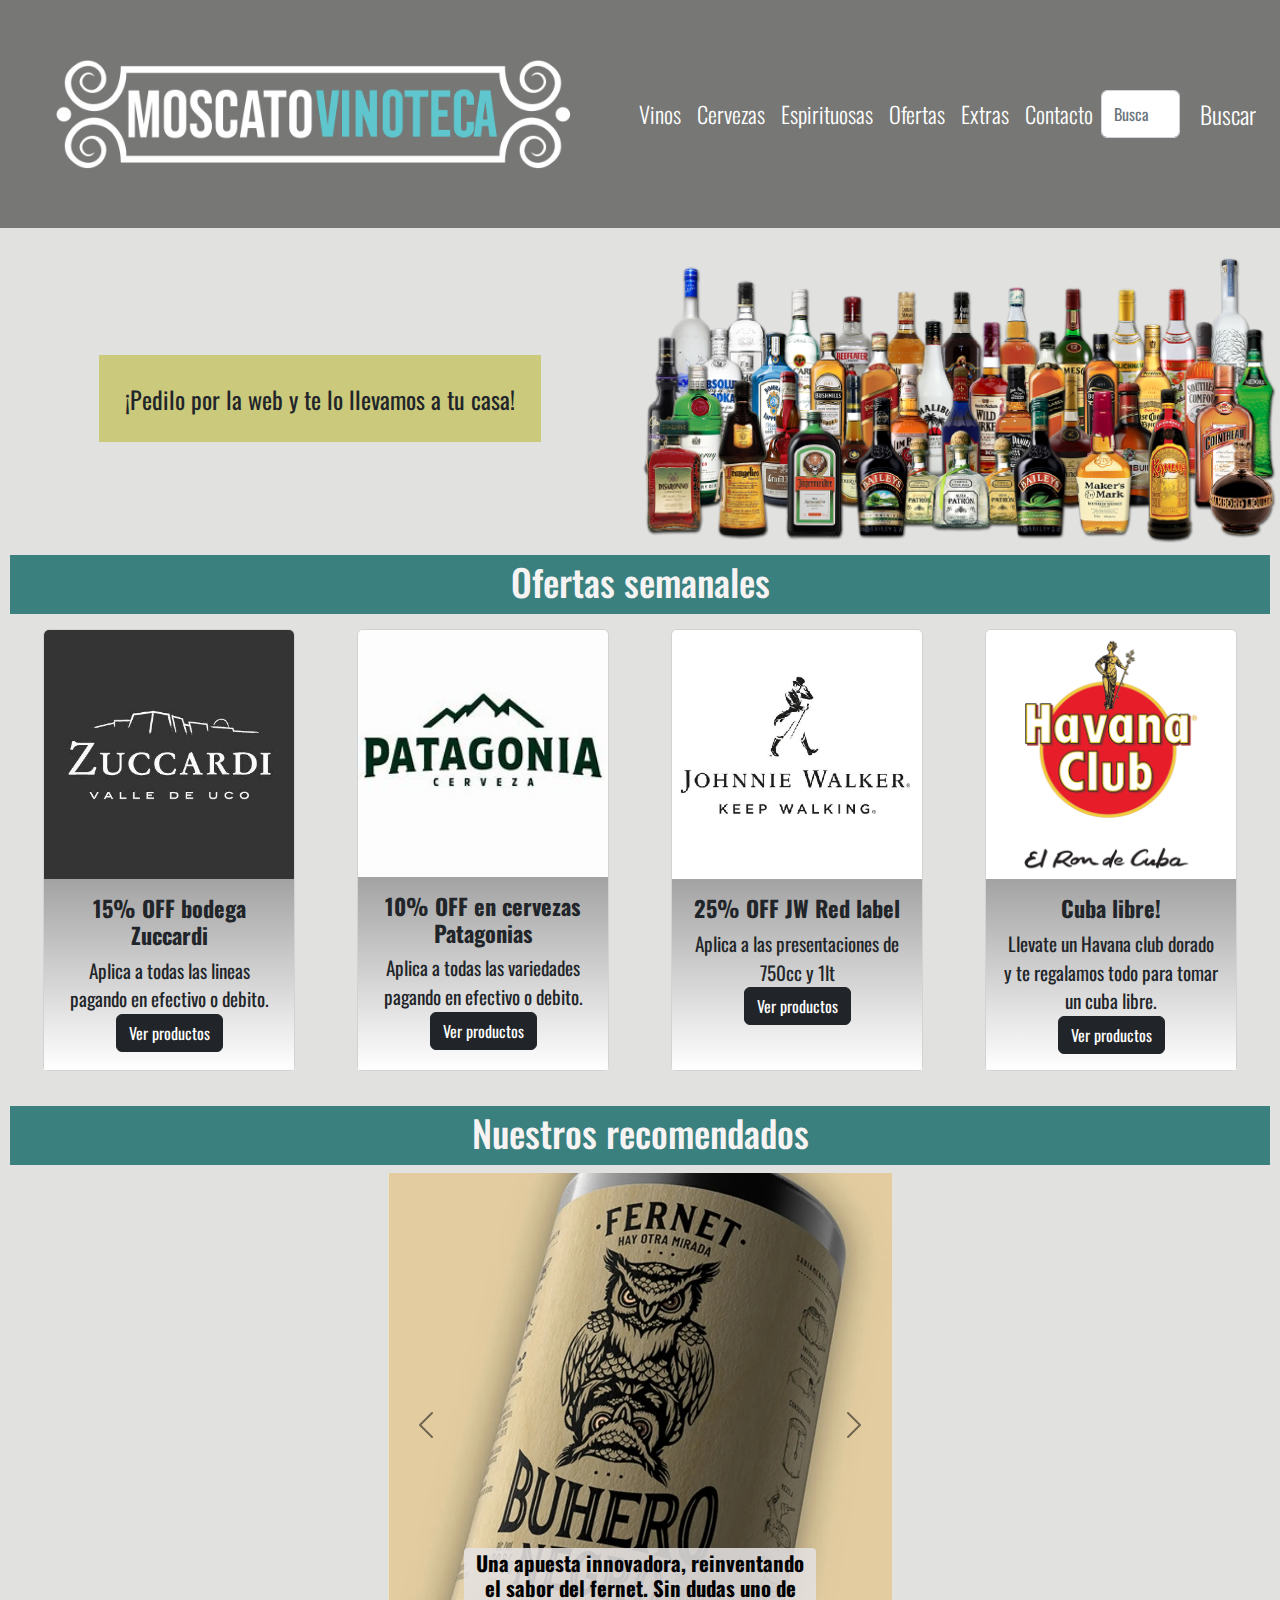
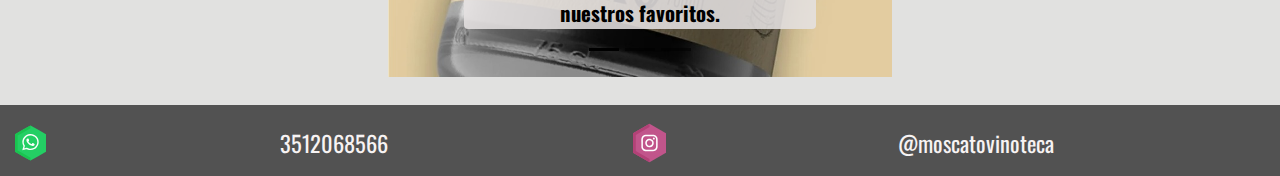
==== commit 695caced: "Pagina terminada desafio boostrap + complementario" ====
--- a/index.html
+++ b/index.html
@@ -25,12 +25,12 @@
       </a>
       <button class="navbar-toggler" type="button" data-bs-toggle="collapse" data-bs-target="#navbarSupportedContent"
         aria-controls="navbarSupportedContent" aria-expanded="false" aria-label="Toggle navigation">
-        <span class="navbar-toggler-icon"></span>
+        <span class="navbar-toggler-icon boton__hamburguesa"></span>
       </button>
       <div class="collapse navbar-collapse" id="navbarSupportedContent">
         <ul class="navbar-nav me-auto mb-2 mb-lg-0 mr-lg-2">
           <li class="nav-item">
-            <a class="nav-link active" aria-current="page" href="vinos.html">Vinos</a>
+            <a class="nav-link" aria-current="page" href="vinos.html">Vinos</a>
           </li>
           <li class="nav-item">
             <a class="nav-link" href="cervezas.html">Cervezas</a>
--- a/css/style.css
+++ b/css/style.css
@@ -36,7 +36,7 @@
 }
 
 .nav__bgcolor {
-    background-color: rgba(33, 32, 32, 0.553);
+    background-color: #2120208d;
     width: 100%;
 
 }
@@ -49,6 +49,12 @@
     font-size: 1.5rem;
     color: white;
     font-weight: 400;
+}
+
+.boton__hamburguesa{
+    background-image: url(../imagenes/boton_hamburguesa.svg);
+    width: 1.5em;
+    height: 1.5em;
 }
 
 .nav__style button {
@@ -340,149 +346,150 @@
     font-size: 1.3rem;
 }
 
-.second__nav {
-    display: flex;
-    flex-direction: column;
-    justify-content: flex-start;
-    align-items: flex-start;
-    justify-items: center;
-    padding: 10px 10px;
-    width: 100%;
-    background-color: rgb(33 33 33 / 9%);
-}
-
-.second__nav div {
-    display: flex;
-    flex-direction: row;
-    flex-wrap: nowrap;
-    justify-content: space-between;
-    align-items: center;
-    width: 100%;
-    padding: 10px 10px;
+.bg__secondnav{
+
+    background-color: #79aeae52;
+}
+
+.bg__secondnav--label{
+    background-color: #21212117;
+}
+
+.boton__filtros{
+    display: flex;
+    font-size: 1.2rem;
+    border-radius: 10px;
+    padding: 5px 10px;
+    background: #ebe9e9e1;
+}
+
+.boton__filtros:hover{
+    background: linear-gradient( 180deg,#0000005c, #ffffffe0)
+}
+
+.p-4 label{
+    margin-bottom: 5px;
+    font-size: 1rem;
+
+}
+
+.header__font{
+    font-family: 'Oswald', sans-serif;
+}
+
+.contenedor__vinos{
+    display: flex;
+    flex-wrap: wrap;
+    justify-content: space-around;
+}
+
+.card__productos{
+    width: 45%;
+    margin: 5px auto;
+    padding: 5px;
+    background: #fffefeb3;
+
+}
+
+h5{
+    font-weight: 400;
+}
+
+.contenedor__vinos div h5,p{
+    margin: auto;
+    text-align: center;
+    
+}
+
+.contenedor__vinos div p{
+    font-size: 1rem;
     font-weight: 300;
-    font-size: 1.3rem;
-
-}
-
-.section__vinos--flex {
-    display: flex;
-    flex-direction: row;
-    flex-wrap: wrap;
-    justify-content: center;
-    width: 100%;
-    margin: 10px auto;
-    padding: 10px;
-    align-items: center;
-}
-
-.section__vinos--flex img {
-    width: 100%;
-    border-radius: 2px;
-}
-
-.section__vinos--flex figure {
-    display: flex;
-    flex-direction: column;
-    justify-content: space-around;
-    width: 40%;
-    margin: 10px;
-    background-color: #2c7877;
-    padding: 5px;
-    border-radius: 5px;
-}
-
-.section__vinos--flex p,
-figcaption {
-    color: rgb(247, 243, 243);
-    background-color: #699493;
-    font-size: 1.5rem;
-    font-weight: 300;
-    text-align: center;
-    margin: 2px auto;
-    padding: 2px;
-}
-
-/*GRID VINOS*/
-
-.grid__contenedor--vinos {
-    display: grid;
-    grid-template-columns: 30% 70%;
-    grid-template-rows: auto;
-    grid-template-areas:
-        "filtros catalogo"
-        "filtros catalogo"
-        "footer-vinos footer-vinos";
-}
-
-.grid__area--filtros {
-    grid-area: filtros;
-}
-
-.grid__area--catalogo {
-    grid-area: catalogo;
-}
-
-.grid__area--footer--vinos {
-    grid-area: footer-vinos;
+    
+}
+
+.filtros__1400px{
+    display: none;
 }
 
 @media screen and (min-width: 768px) {
-    h4 {
-        font-size: 1.8rem;
-    }
+    
 
     h1 {
-        font-size: 2.5rem;
+        font-size: 2rem;
         padding-left: 15px;
     }
 
-    .second__nav div {
-        font-size: 1.5rem;
-        justify-content: space-between;
-        padding: 5px 5px;
-
-    }
-
-    .section__vinos--flex p,
-    figcaption {
-        font-size: 1.7rem;
-        padding: 5px;
-        border-radius: 5px;
-    }
-
-    .section__vinos--flex figure {
-        border-radius: 10px;
-        padding: 5px;
-    }
-}
-
-@media screen and (min-width: 1100px) {
+    .card__productos{
+        width: 32%;
+    }
+}
+
+@media screen and (min-width: 992px) {
+   
     .second__nav div {
         font-size: 1.8rem;
         padding-top: 10px;
     }
 
-    h4 {
-        padding-top: 10px;
-    }
-
-    .section__vinos--flex p,
-    figcaption {
-        font-size: 2rem;
-    }
-
-    .section__vinos--flex figure {
-        border-radius: 12px;
-        padding: 10px;
-        width: 30%;
-    }
-
+
+   .card__productos{
+    width: 27%;
+
+   }
+
+}
+
+@media screen and (min-width: 1200px){
+
+    .card__productos{
+        width: 23%;
+    
+       }
 }
 
 @media screen and (min-width: 1400px) {
-    .section__vinos--flex figure {
-        width: 25%;
-    }
+    
+    h1{
+        font-size: 2.4rem;
+    }
+
+    .card__productos{
+        width: 27%;
+    
+       }
+
+    .filtros__1400px{
+        display: block;
+        padding: 5px 10px;
+        font-size: 1.3rem;
+        margin: 10px;
+    }
+
+    .filtros__1400px label{
+
+        margin: 15px;
+    }
+
+    .filtros__ocultar{
+        display: none;
+    }
+
+    .grid__contenedor---body{
+        display: grid;
+        grid-template-columns: 30% 70%;
+        grid-template-areas: 
+        "filtros productos";
+    }
+
+    .grid__area--filtros{
+        grid-area: filtros;
+
+    }
+
+    .grid__area--productos{
+        grid-area: productos;
+    }
+    
 }
 
 /* TERMINA SECCION VINOS Y EMPIEZA CERVEZAS*/
@@ -549,16 +556,7 @@
         font-size: 1.8rem;
     }
 
-    h1 {
-        font-size: 2.5rem;
-    }
-
-    .second__nav div {
-        font-size: 1.5rem;
-        justify-content: space-between;
-        padding: 5px 5px;
-
-    }
+    
 
     .section__cervezas--flex p,
     figcaption {
@@ -574,6 +572,7 @@
 }
 
 @media screen and (min-width: 1100px) {
+    
     .second__nav div {
         font-size: 1.8rem;
         padding-top: 10px;
@@ -666,9 +665,6 @@
         font-size: 1.8rem;
     }
 
-    h1 {
-        font-size: 2.5rem;
-    }
 
     .second__nav div {
         font-size: 1.5rem;
@@ -784,10 +780,6 @@
         font-size: 1.8rem;
     }
 
-    h1 {
-        font-size: 2.5rem;
-    }
-
     .second__nav div {
         font-size: 1.5rem;
         justify-content: space-between;
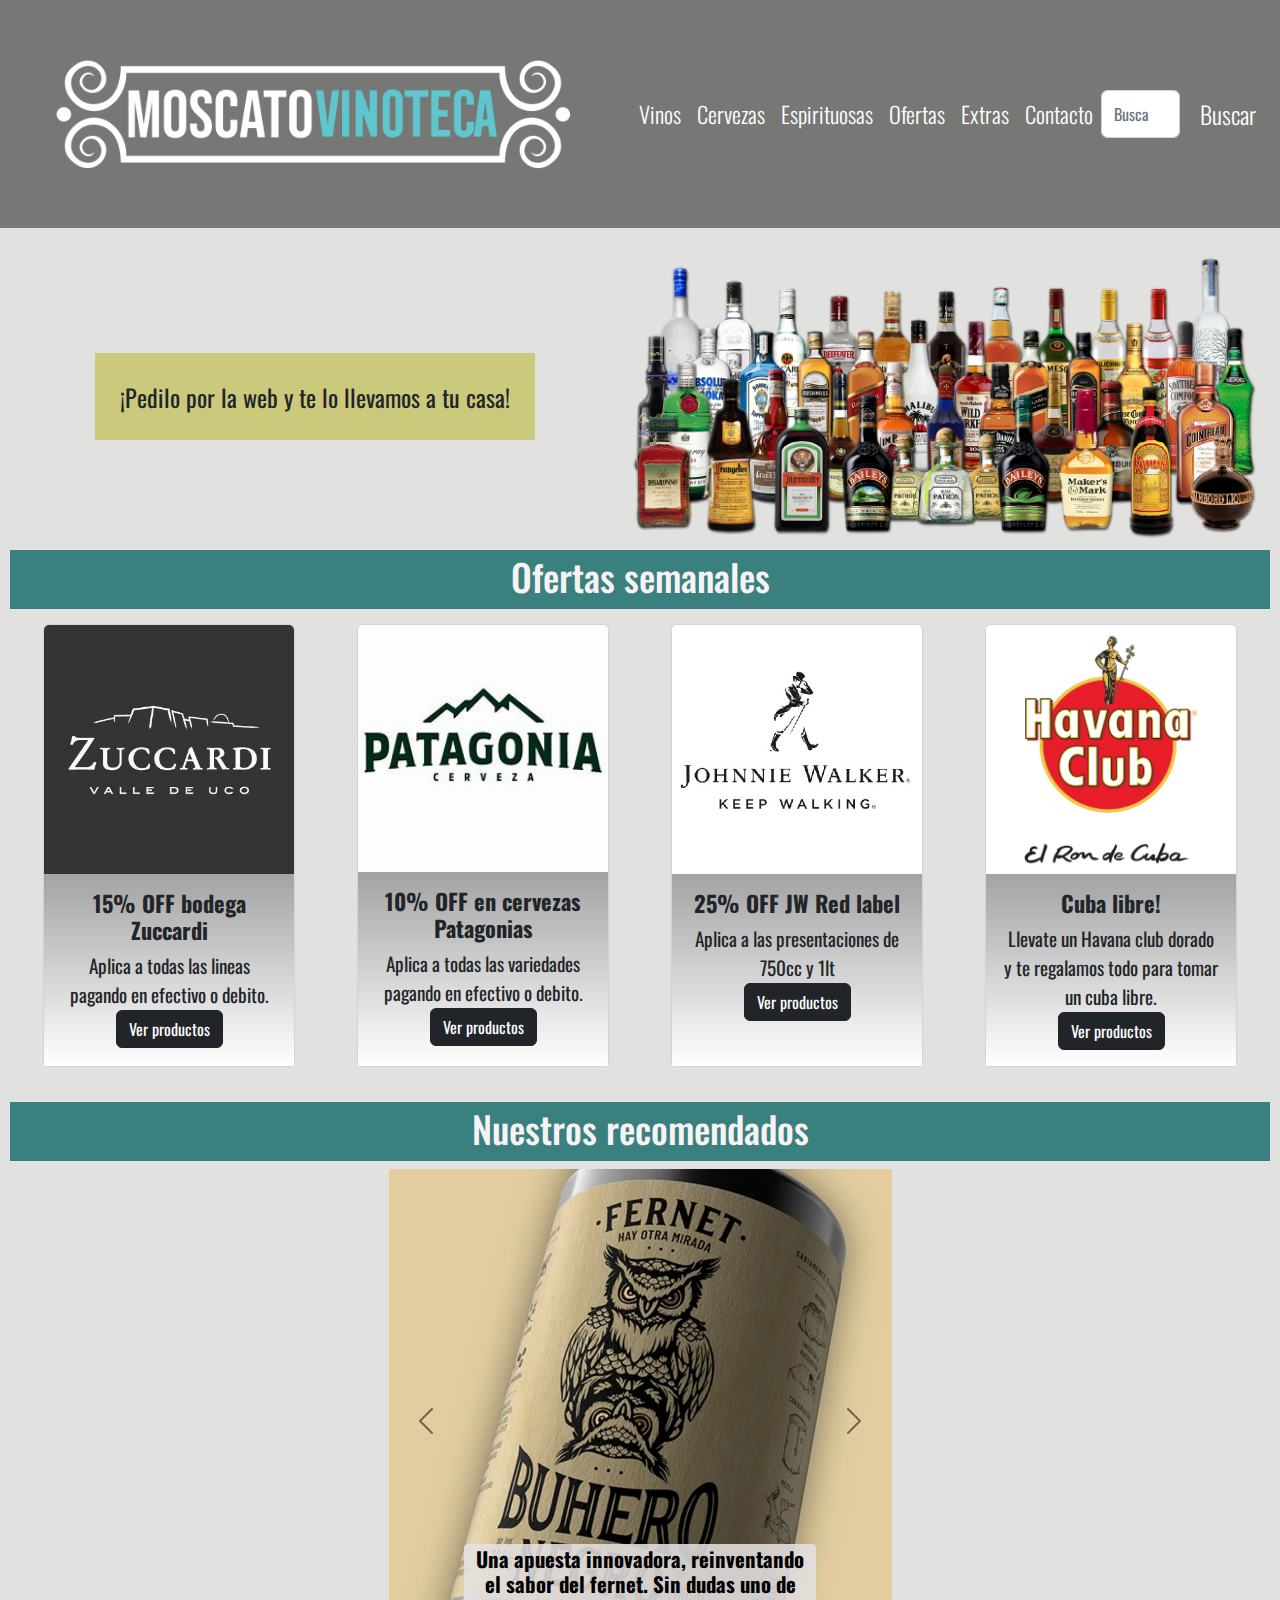
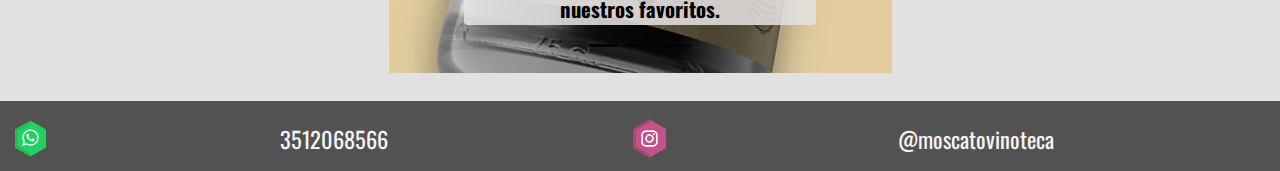
==== commit 6923c692: "subida de seccion contacto" ====
--- a/index.html
+++ b/index.html
@@ -14,7 +14,7 @@
   <title>Moscato Vinoteca</title>
   <link rel="stylesheet" href="css/bootstrap.min.css">
   <link rel="stylesheet" href="css/style.css">
-  <link rel="icon" type="imagen" href="imagenes/favicon.png" class="favicon" />
+  <link rel="icon" type="imagen" href="imagenes/favicon.png"/>
 </head>
 
 <body id="html">
@@ -45,7 +45,7 @@
             <a class="nav-link" href="espirituosas.html">Extras</a>
           </li>
           <li class="nav-item">
-            <a class="nav-link" href="espirituosas.html">Contacto</a>
+            <a class="nav-link" href="contacto.html">Contacto</a>
           </li>
         </ul>
         <form class="d-flex" role="search">
--- a/css/style.css
+++ b/css/style.css
@@ -100,6 +100,7 @@
     align-items: center;
     margin-top: 2%;
     font-size: 1.2rem;
+    padding-right: 20px;
 }
 
 .aside__style p {
@@ -258,6 +259,7 @@
 
     .aside__img {
         width: 50%;
+
 
     }
 
@@ -828,4 +830,90 @@
     .section__ofertas--flex figure {
         width: 25%;
     }
+}
+
+/* EMPIEZA CONTACTO */
+
+.container--flex{
+    display: flex;
+    flex-wrap: wrap;
+    flex-direction: column;
+}
+
+.form{
+    width: 90%;
+    max-width: 400px;
+    border-radius: 1em;
+    padding: 3.5em 1.5em;
+    margin: auto;
+    background-color: #21212117;
+}
+
+.form__container{
+    width: 100%;
+    display: grid;
+    gap: 1em;
+    grid-auto-columns: 100%;
+}
+
+.form__container h2{
+    font-size: 1.5rem;
+}
+
+.form__input{
+    font-size: 1rem;
+    padding: 0.8em 1em;
+    
+}
+
+.form__input--texto{
+    resize: none;
+    padding: 1.8em 1em;
+    margin-bottom: .5em;
+}
+
+.btn__submit{
+    border: none;
+    font-size: 1rem;
+    padding: .7em 0;
+    cursor: pointer;
+    border-radius: .2em;
+    
+}
+
+.section__mapa{
+    margin: auto;
+    width: 90%;
+    max-width: 400px;
+    border-radius: 1em;
+    padding: 2.5em 1.5em;
+    background-color: #21212117;
+}
+
+.section__mapa h2{
+    margin: 10px auto;
+    font-size: 1.5rem;
+}
+
+.section__mapa iframe{
+    width: 100%;
+}
+
+@media screen and (min-width: 1100px){
+
+    .container--flex{
+        flex-direction: row;
+    }
+
+    .form{
+        width: 50%;
+    }
+
+    .section__mapa{
+        width: 50%;
+    }
+
+    .section__mapa iframe{
+        height: 300px;
+    }
 }